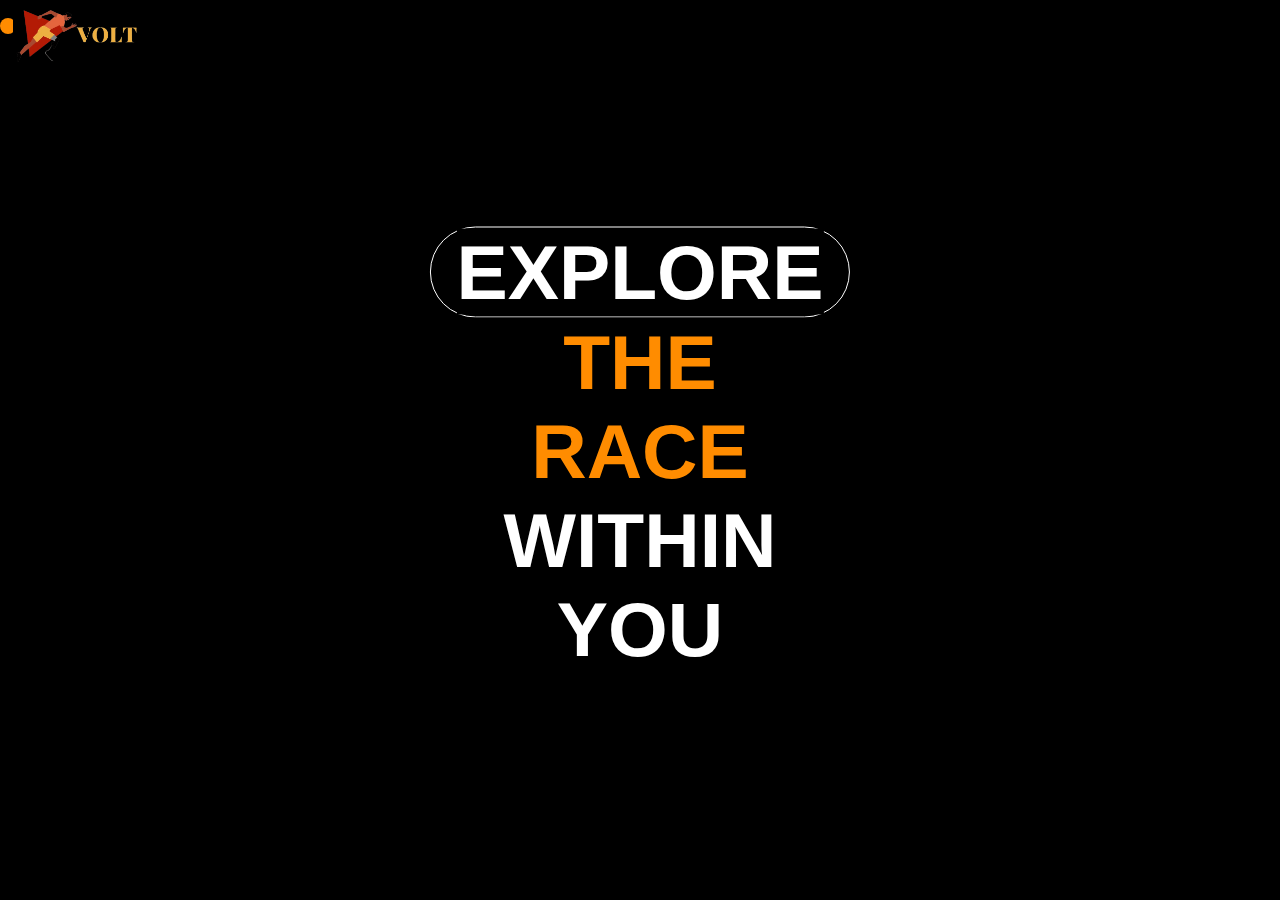
==== index.html @ 2732f22c "Add files via upload" ====
<!DOCTYPE html>
<html>
<head>
	<title>VOLT | Explore The Race Within You</title>
	<link rel="stylesheet" type="text/css" href="./style-pc.css">

</head>
<body>
	<section id="Home">
		<div class="logo"><img src="./sprinter-volt.png"></div>
		<div class="volt">VOLT</div>
		<div class="quote hover-this">
			<span class="quote-line quote-line-1"><a href="./Nucleus/pages/home/index.html">EXPLORE</a></span>
			<span class="quote-line quote-line-2">THE</span>
			<span class="quote-line quote-line-3">RACE</span>
			<span class="quote-line quote-line-4">WITHIN</span>
			<span class="quote-line quote-line-5">YOU</span>
		</div>
		<div class="social">
			<ul>
				<i class="fa-sharp fa-regular fa-globe" style="color: #fdf3e7;"></i>
				<i class="fa-brands fa-instagram" style="color: #fff4f0;"></i>
				<i class="fa-brands fa-google-play" style="color: #fff9f5;"></i>
				<i class="fa-brands fa-linkedin-in" style="color: #fff9f5;"></i>
			</ul>
		</div>
		<div class="sound">SOUND<span>ON</span></div>
		<div class="audio">
			<audio></audio>
		</div>
		<div class="cursor"></div>
	</section>


	<script type="text/javascript" src="./script.js"></script>

</body>
</html>
---- style-pc.css ----
* {
	margin: 0;
	padding: 0;
	background-color: black;
	cursor: none;
}

#Home {
	overflow-x: hidden;
	position: relative;
}

.logo img {
	position: fixed;
	z-index: 5;
	text-shadow: 0 20px 40px rgba(0,0,0,.5);
	width: 10vw;
	left: 1vw;
	top: -0vh;
}

.quote {
	position: fixed;
	left: 50%;
	top: 50%;
    transform: translate(-50%, -50%);
	

	
}

.quote-line {
	display: block;
	text-align: center;
	color: white;
	font-family: sans-serif;
	font-size: 6vw;
	font-weight: 900;


}

.quote-line-1 {
	border: 1px solid white;
	border-radius: 100px;
	padding-left: 2vw;
	padding-right: 2vw;
	text-decoration: none;
	text-decoration-style: none;
}

.quote-line-2 {
	color: darkorange;
}

.quote-line-3 {
	color: darkorange;
}

.quote span a {
	text-decoration: none;
	list-style-type: none;
	color: white;
}

.social {
	position: absolute;
	bottom: 5vh;
	left: 5vw;
}

.sound {
position: absolute;

writing-mode: vertical-rl;
text-orientation: mixed;
}









.hover-this {
  transition: all 0.3s ease;
}

span {
  display: inline-block;
  font-family: 'Russo One', sans-serif;
  font-weight: 400;
  color: #fff;
  font-size: 36px;
  text-transform: uppercase;
  pointer-event: none;
  transition: transform 0.1s linear;
}

.cursor {
  pointer-events: none;
  position: fixed;
  padding: 0.5rem;
  background-color: #fff;
  background-color: darkorange;
  border-radius: 50%;
  mix-blend-mode: difference;
  transition: transform 0.3s ease;
}

.hover-this:hover ~ .cursor {
  transform:translate(-50%, -50%) scale(25);
}

@media(min-width: 900px) {
  nav {
    display: flex;
    justify-content: space-around;
  }
}

@media(max-width: 900px) {
  nav {
    top: 30%;
  }
  
  .hover-this {
    width: 100%;
    padding: 20px 0;
    display: inline-block;
  }
}
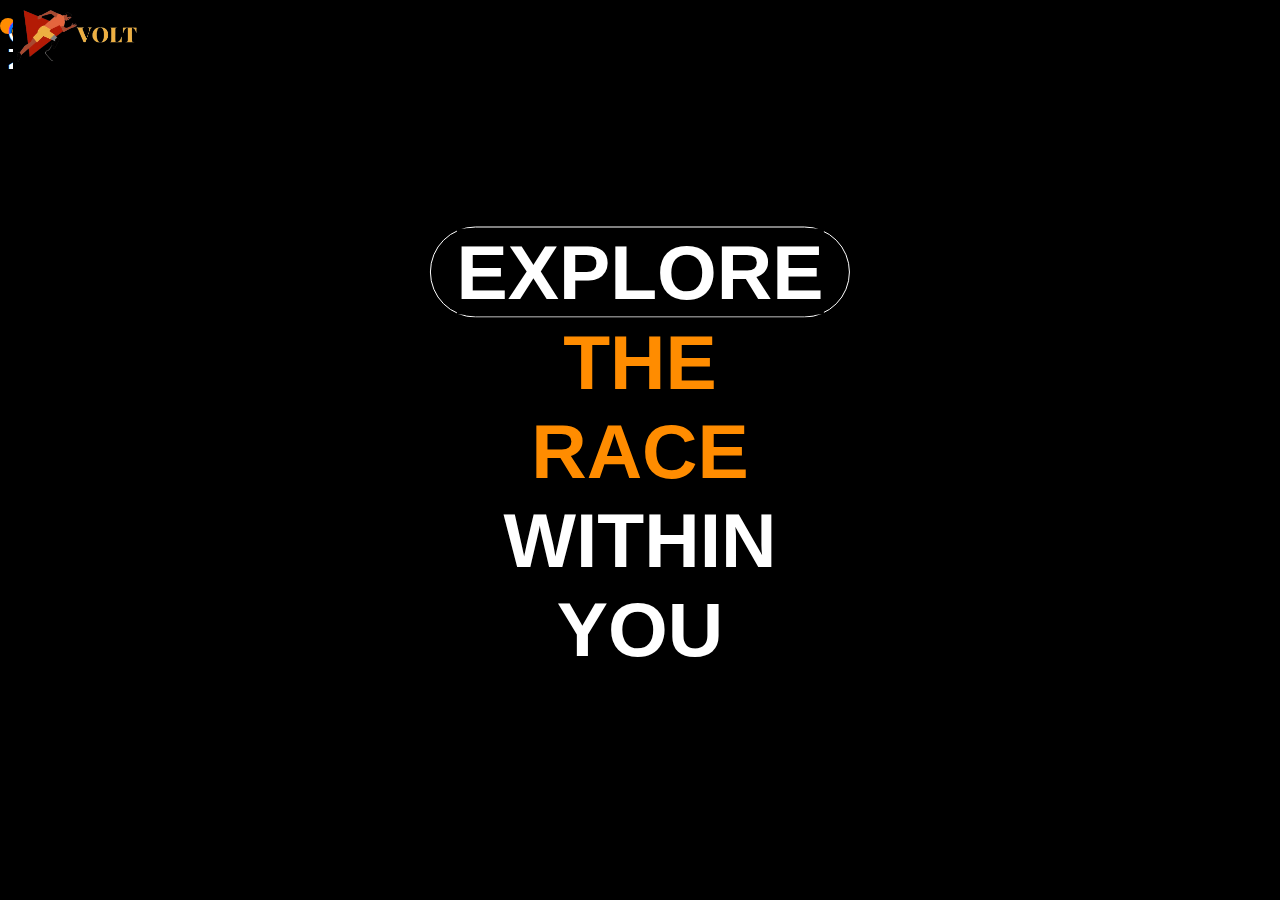
==== commit d8ebfbe2: "Add files via upload" ====
--- a/index.html
+++ b/index.html
@@ -9,12 +9,19 @@
 	<section id="Home">
 		<div class="logo"><img src="./sprinter-volt.png"></div>
 		<div class="volt">VOLT</div>
-		<div class="quote hover-this">
+		<!-- <div class="quote hover-this">
 			<span class="quote-line quote-line-1"><a href="./Nucleus/pages/home/index.html">EXPLORE</a></span>
 			<span class="quote-line quote-line-2">THE</span>
 			<span class="quote-line quote-line-3">RACE</span>
 			<span class="quote-line quote-line-4">WITHIN</span>
 			<span class="quote-line quote-line-5">YOU</span>
+		</div> -->
+		<div class="quote hover-this">
+			<span class="quote-line quote-line-1-1"><a href="./Nucleus/pages/home/index.html">Explore</a></span>
+			<span class="quote-line quote-line-2"></span>
+			<span class="quote-line quote-line-3"></span>
+			<span class="quote-line quote-line-4"></span>
+			<span class="quote-line quote-line-5"></span>
 		</div>
 		<div class="social">
 			<ul>
--- a/style-pc.css
+++ b/style-pc.css
@@ -6,7 +6,7 @@
 }
 
 #Home {
-	overflow-x: hidden;
+	/*overflow-x: hidden;*/
 	position: relative;
 }
 
@@ -36,11 +36,12 @@
 	font-family: sans-serif;
 	font-size: 6vw;
 	font-weight: 900;
+	
 
 
 }
 
-.quote-line-1 {
+.quote-line-1-1 {
 	border: 1px solid white;
 	border-radius: 100px;
 	padding-left: 2vw;
@@ -86,6 +87,7 @@
 
 .hover-this {
   transition: all 0.3s ease;
+  padding: 10vw;
 }
 
 span {
@@ -132,3 +134,40 @@
     display: inline-block;
   }
 }
+
+
+.quote-line-1:after{
+    content:'EXPLORE';
+}
+.quote-line-1:hover:after{
+    content:'PUSH';
+}
+
+.quote-line-2:after{
+    content:'THE';
+}
+.quote-line-2:hover:after{
+    content:'YOUR';
+}
+
+.quote-line-3:after{
+    content:'RACE';
+}
+.quote-line-3:hover:after{
+    content:'LIMITS';
+}
+
+.quote-line-4:after{
+    content:'WITHIN';
+}
+.quote-line-4:hover:after{
+    content:'EACH';
+}
+
+.quote-line-5:after{
+    content:'YOU';
+}
+.quote-line-5:hover:after{
+    content:'DAY';
+}
+
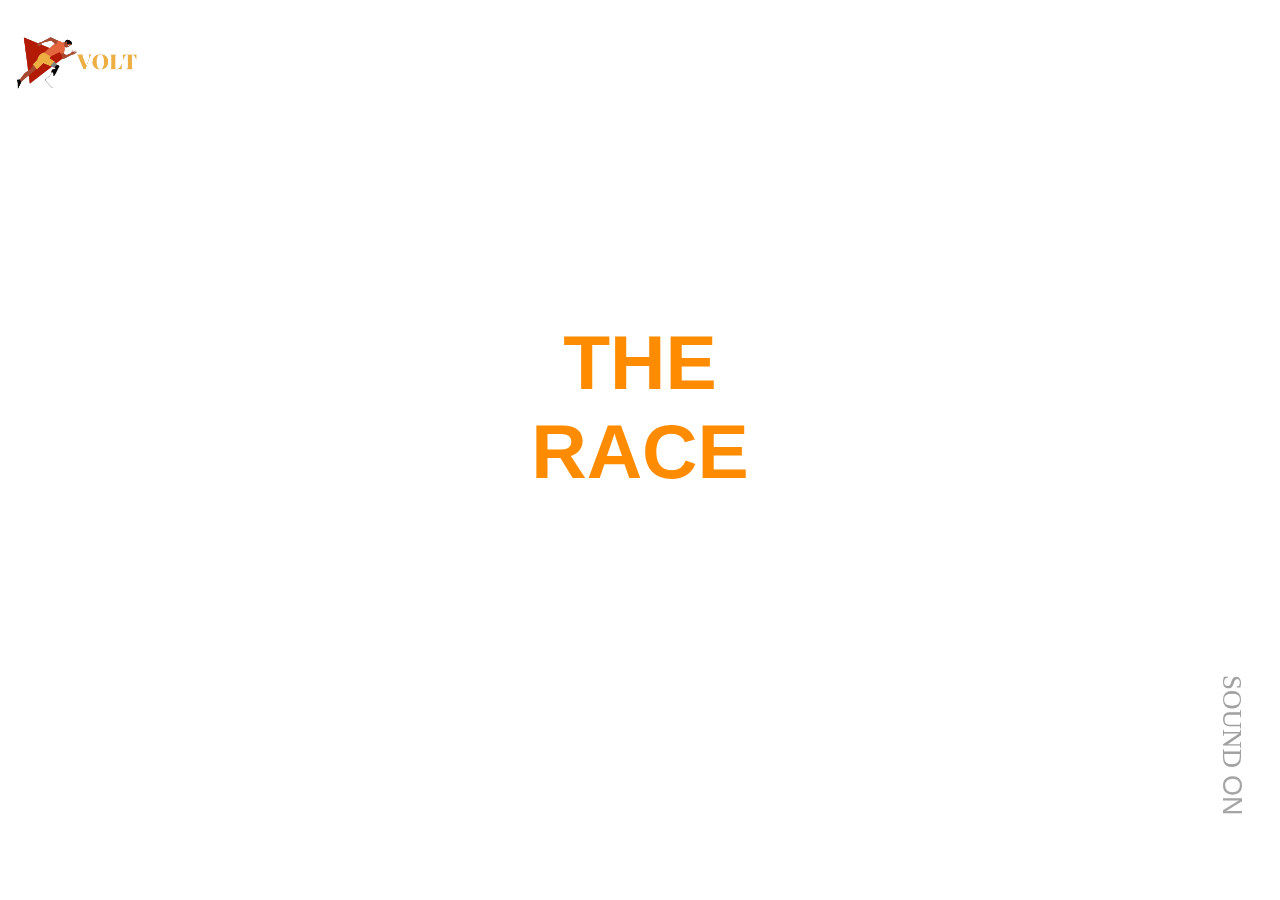
==== commit 96e05412: "Add files via upload" ====
--- a/index.html
+++ b/index.html
@@ -8,7 +8,7 @@
 <body>
 	<section id="Home">
 		<div class="logo"><img src="./sprinter-volt.png"></div>
-		<div class="volt">VOLT</div>
+		<!-- <div class="volt">VOLT</div> -->
 		<!-- <div class="quote hover-this">
 			<span class="quote-line quote-line-1"><a href="./Nucleus/pages/home/index.html">EXPLORE</a></span>
 			<span class="quote-line quote-line-2">THE</span>
@@ -16,6 +16,11 @@
 			<span class="quote-line quote-line-4">WITHIN</span>
 			<span class="quote-line quote-line-5">YOU</span>
 		</div> -->
+		<div class="videooo">
+			<video autoplay muted loop>
+				<source src="./start.mp4" type="video/mp4">
+				</video>
+		</div>
 		<div class="quote hover-this">
 			<span class="quote-line quote-line-1-1"><a href="./Nucleus/pages/home/index.html">Explore</a></span>
 			<span class="quote-line quote-line-2"></span>
@@ -25,16 +30,23 @@
 		</div>
 		<div class="social">
 			<ul>
-				<i class="fa-sharp fa-regular fa-globe" style="color: #fdf3e7;"></i>
-				<i class="fa-brands fa-instagram" style="color: #fff4f0;"></i>
-				<i class="fa-brands fa-google-play" style="color: #fff9f5;"></i>
-				<i class="fa-brands fa-linkedin-in" style="color: #fff9f5;"></i>
+				<!-- <i class="fa-sharp fa-regular fa-globe" style="color: #fdf3e7;"></i>
+				<i class="fa-brands fa-instagram" style="color: #fff4f0;">youtube</i>
+				<i class="fa-brands fa-google-play" style="color: #fff9f5;">facebook</i>
+				<i class="fa-brands fa-linkedin-in" style="color: #fff9f5;">app</i> -->
+				<li><a href=""><img src="./Nucleus/image/icons/playstore.png"></a></li>
+				<li><a href=""><img src="./Nucleus/image/icons/instagram.png"></a></li>
+				<li><a href=""><img src="./Nucleus/image/icons/facebook.png"></a></li>
+				<li><a href=""><img src="./Nucleus/image/icons/youtube.png"></a></li>
+				
 			</ul>
 		</div>
-		<div class="sound">SOUND<span>ON</span></div>
+		<div class="sound">SOUND <span> ON</span></div>
 		<div class="audio">
 			<audio></audio>
 		</div>
+
+		<!-- IMPORTANT -->
 		<div class="cursor"></div>
 	</section>
 
--- a/style-pc.css
+++ b/style-pc.css
@@ -1,13 +1,15 @@
 * {
 	margin: 0;
 	padding: 0;
-	background-color: black;
+	/* background-color: black; */
 	cursor: none;
 }
 
 #Home {
 	/*overflow-x: hidden;*/
 	position: relative;
+  height: 100vh;
+  width: 100vw;
 }
 
 .logo img {
@@ -16,14 +18,35 @@
 	text-shadow: 0 20px 40px rgba(0,0,0,.5);
 	width: 10vw;
 	left: 1vw;
-	top: -0vh;
+	top: 3vh;
+}
+
+
+.videooo {
+	display: flex;
+	justify-content: center;
+	/*overflow-x: hidden;*/
+	width: 100vw;
+	height: 100vh;
+	position: relative;
+	border-top-right-radius: 50px;
+	border-bottom-left-radius: 50px;
+  filter: brightness(10%);
+}
+
+video {
+	position: absolute;
+	object-fit: cover;
+	width: 100%;
+	height: 100%;
+
 }
 
 .quote {
 	position: fixed;
 	left: 50%;
 	top: 50%;
-    transform: translate(-50%, -50%);
+  transform: translate(-50%, -50%);
 	
 
 	
@@ -65,23 +88,46 @@
 }
 
 .social {
-	position: absolute;
-	bottom: 5vh;
-	left: 5vw;
-}
+	position: fixed;
+  left: 5vw;
+  top: 67vh;
+	
+}
+
+.social ul {
+  text-decoration: none;
+}
+
+.social ul li {
+  text-decoration: none;
+  list-style-type: none;
+
+}
+
+.social ul li a img {
+  text-decoration: none;
+  width: 2vw;
+  margin-bottom: 3vh;
+}
+
+
+
+
+
+
+
+
+
 
 .sound {
-position: absolute;
-
+position: fixed;
+left: 95vw;
+top: 75vh;
 writing-mode: vertical-rl;
 text-orientation: mixed;
-}
-
-
-
-
-
-
+color: rgb(161, 161, 161);
+font-size: 3vh;
+}
 
 
 
@@ -90,16 +136,21 @@
   padding: 10vw;
 }
 
-span {
+.sound span {
   display: inline-block;
   font-family: 'Russo One', sans-serif;
   font-weight: 400;
-  color: #fff;
-  font-size: 36px;
+  color: #a5a5a5;
+  font-size: 3vh;
   text-transform: uppercase;
   pointer-event: none;
   transition: transform 0.1s linear;
 }
+
+
+
+
+
 
 .cursor {
   pointer-events: none;
